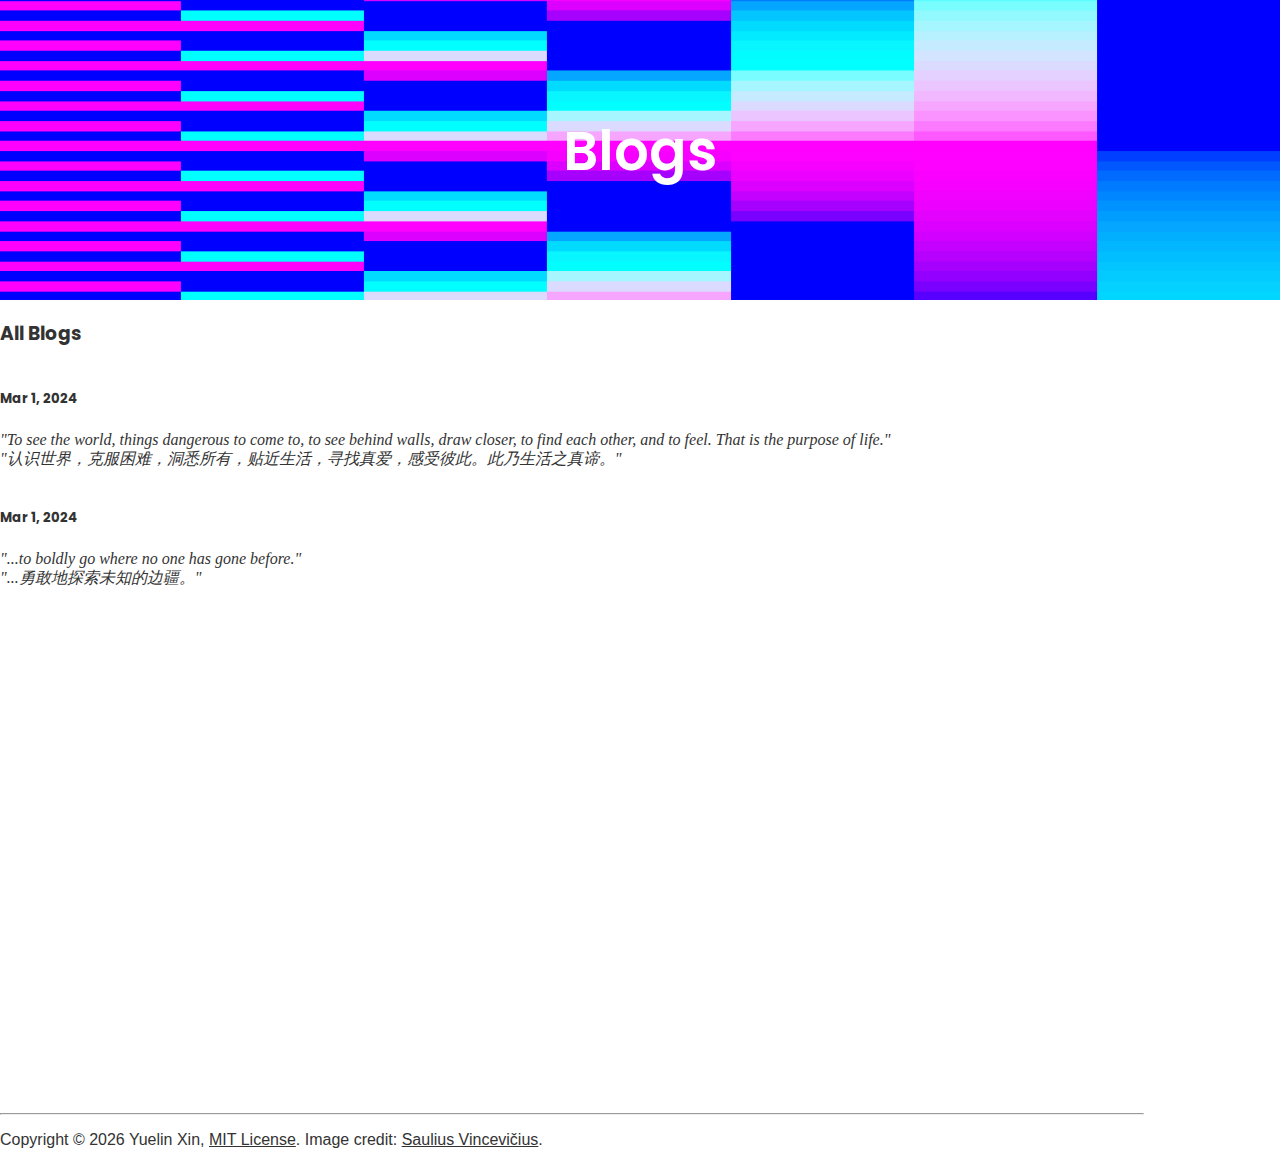
==== blog.html @ 6c09307c "update blog" ====
<!DOCTYPE html>
<html lang="en">
<head>
    <meta charset="UTF-8">
    <meta name="viewport" content="width=device-width, initial-scale=1.0">
    <meta http-equiv="X-UA-Compatible" content="ie=edge">
    <link href="https://cdn.jsdelivr.net/npm/bootstrap@5.3.2/dist/css/bootstrap.min.css" rel="stylesheet" 
        integrity="sha384-T3c6CoIi6uLrA9TneNEoa7RxnatzjcDSCmG1MXxSR1GAsXEV/Dwwykc2MPK8M2HN" crossorigin="anonymous">
    <link rel="stylesheet" href="https://use.fontawesome.com/releases/v5.15.4/css/all.css" 
        integrity="sha384-DyZ88mC6Up2uqS4h/KRgHuoeGwBcD4Ng9SiP4dIRy0EXTlnuz47vAwmeGwVChigm" 
        crossorigin="anonymous"/>
    <link rel="stylesheet" href="style.css">
    <link rel="icon" href="images/leeds.jpg">
    <script src="https://cdn.jsdelivr.net/npm/bootstrap@5.3.2/dist/js/bootstrap.bundle.min.js" 
        integrity="sha384-C6RzsynM9kWDrMNeT87bh95OGNyZPhcTNXj1NW7RuBCsyN/o0jlpcV8Qyq46cDfL" crossorigin="anonymous"></script>
    <title>Blogs | Yuelin Xin</title>
</head>
<body>
    <div class="mb-5" id="blog-header">
        <h1>Blogs</h1>
    </div>
    <div class="row wrapper m-auto text-center" id="blog-body">

        <div class="col-md-8 col-sm-12 text-center m-auto">
            <h3 class="mb-5">
                All Blogs
            </h3>
            <!-- <img src="images/github-bk.svg" width="300" />
            <p style="color: #888;">
                No content yet, please come back later.
            </p> -->
            <div class="blog-card mb-4 mx-3">
                <div class="row g-0">
                    <div class="col-md-3">
                        <h5 class="blog-time">Mar 1, 2024</h5>
                    </div>
                    <div class="col-md-9">
                        <p class="quote">
                            "To see the world, things dangerous to come to, to see behind walls, draw closer,
                            to find each other, and to feel. That is the purpose of life."<br/>
                            "认识世界，克服困难，洞悉所有，贴近生活，寻找真爱，感受彼此。此乃生活之真谛。"
                        </p>
                    </div>
                </div>
            </div>
            <div class="blog-card mb-4 mx-3">
                <div class="row g-0">
                    <div class="col-md-3">
                        <h5 class="blog-time">Mar 1, 2024</h5>
                    </div>
                    <div class="col-md-9">
                        <p class="quote">
                            "...to boldly go where no one has gone before."<br/>
                            "...勇敢地探索未知的边疆。"
                        </p>
                    </div>
                </div>
            </div>
        </div>

        <div class="col-md-12 text-center" style="height: 500px;">
            
        </div>

        <hr/>
        <footer class="col-mb-12 p-3 text-center">
            <p class="text-body-secondary">
                Copyright &copy; 
                <span id="copyright-year"></span>  
                Yuelin Xin, 
                <a href="https://github.com/yuelinxin/yuelinxin.github.io/blob/main/LICENSE" target="_blank">
                    MIT License</a>.
                Image credit:
                <a href="https://github.com/Biebras" target="_blank">
                    Saulius Vincevičius</a>.
            </p>
        </footer>
        
    </div>
    <script>
        window.onload = function() {
            var currentYear = new Date().getFullYear();
            var copyrightElement = document.querySelector('#copyright-year');
            copyrightElement.innerHTML = currentYear;
        }
    </script>
</body>
</html>
---- style.css ----
/* global */
@import url('https://fonts.googleapis.com/css?family=Roboto');
@import url('https://fonts.googleapis.com/css2?family=Ubuntu:wght@500&display=swap');
@import url('https://fonts.googleapis.com/css2?family=Poppins:ital,wght@0,100;0,200;0,300;0,400;0,500;0,600;0,700;0,800;0,900;1,100;1,200;1,300;1,400;1,500;1,600;1,700;1,800;1,900&display=swap');
@import url("https://cdn.jsdelivr.net/npm/bootstrap-icons@1.11.1/font/bootstrap-icons.css");

body{
    margin: 0;
    padding: 0;
    font-family: Helvetica, sans-serif;
    background-color: #fff;
    color: #333;
}

h1, h2, h3, h4, h5 {
    font-family: 'Poppins', 'Roboto', sans-serif;
    /* font-family: 'Ubuntu', sans-serif; */
    /* font-family: Helvetica, sans-serif; */
    /* font-weight: 500; */
}

a {
    color: inherit;
    width: fit-content;
    height: fit-content;
    /* color: #333; */
    /* text-decoration: none; */
}

a:hover {
    color: #999;
}

.wrapper {
    max-width: 1144px;
}





/* index.html */

#navbar {
    background-color: rgb(203, 218, 252);
    font-family: 'Poppins', 'Roboto', sans-serif;
    font-size: 15px;
    border-radius: 10px;
    margin-left: 15px;
    margin-right: 15px;
    width: calc(100% - 30px);
}

#navbar a {
    color: black;
}

#navbar a:hover {
    color: #999;
}

#navbar .nav-link {
    margin-right: 18px;
}

#navbar .navbar-brand {
    margin-right: 27px !important;
}

#avatar-block i {
    font-size: 20px;
    margin-left: 6px;
    margin-right: 6px;
}

.card img {
    width: 100%;
    /* height: 100%;
    object-fit: cover; */
}

.card {
    /* box-shadow: 0 0 10px rgba(0,0,0,0.1); */
    overflow: hidden;
}

.btn-research {
    font-size: 13px;
    padding-top: 2px;
    padding-bottom: 2px;
    padding-left: 9px;
    padding-right: 9px;
}

.btn-collapse {
    font-size: 15px;
    padding-top: 2px;
    padding-bottom: 2px;
    padding-left: 9px;
    padding-right: 9px;
    border-radius: 20px;
}

.bg-tag {
    border-radius: 20px;
    font-weight: 600;
    color: rgb(13, 110, 253);
    background-color: rgba(13, 110, 253, 0.25) !important;
}


/* blog.html */

#blog-header {
    background-color: rgb(203, 218, 252);
    font-family: 'Poppins', 'Roboto', sans-serif;
    width: 100%;
    height: 300px;
    display: flex;
    justify-content: center;
    align-items: center;
    background-image: url('images/blog-bk.png');
    background-size: cover;
    background-position: center;
    background-repeat: no-repeat;
}

#blog-header h1 {
    font-size: 55px;
    font-weight: 600;
    color: #fff;
}

.blog-card
{
    overflow: hidden;
    text-align: left;
}

.blog-time
{
    height: 100%;
    /* text-align: right; */
}

/* .blog-body
{
} */

.quote {
    font-family: 'Times New Roman', Times, serif;
    font-style: italic;
    font-weight: thin;
    color: #333;
}
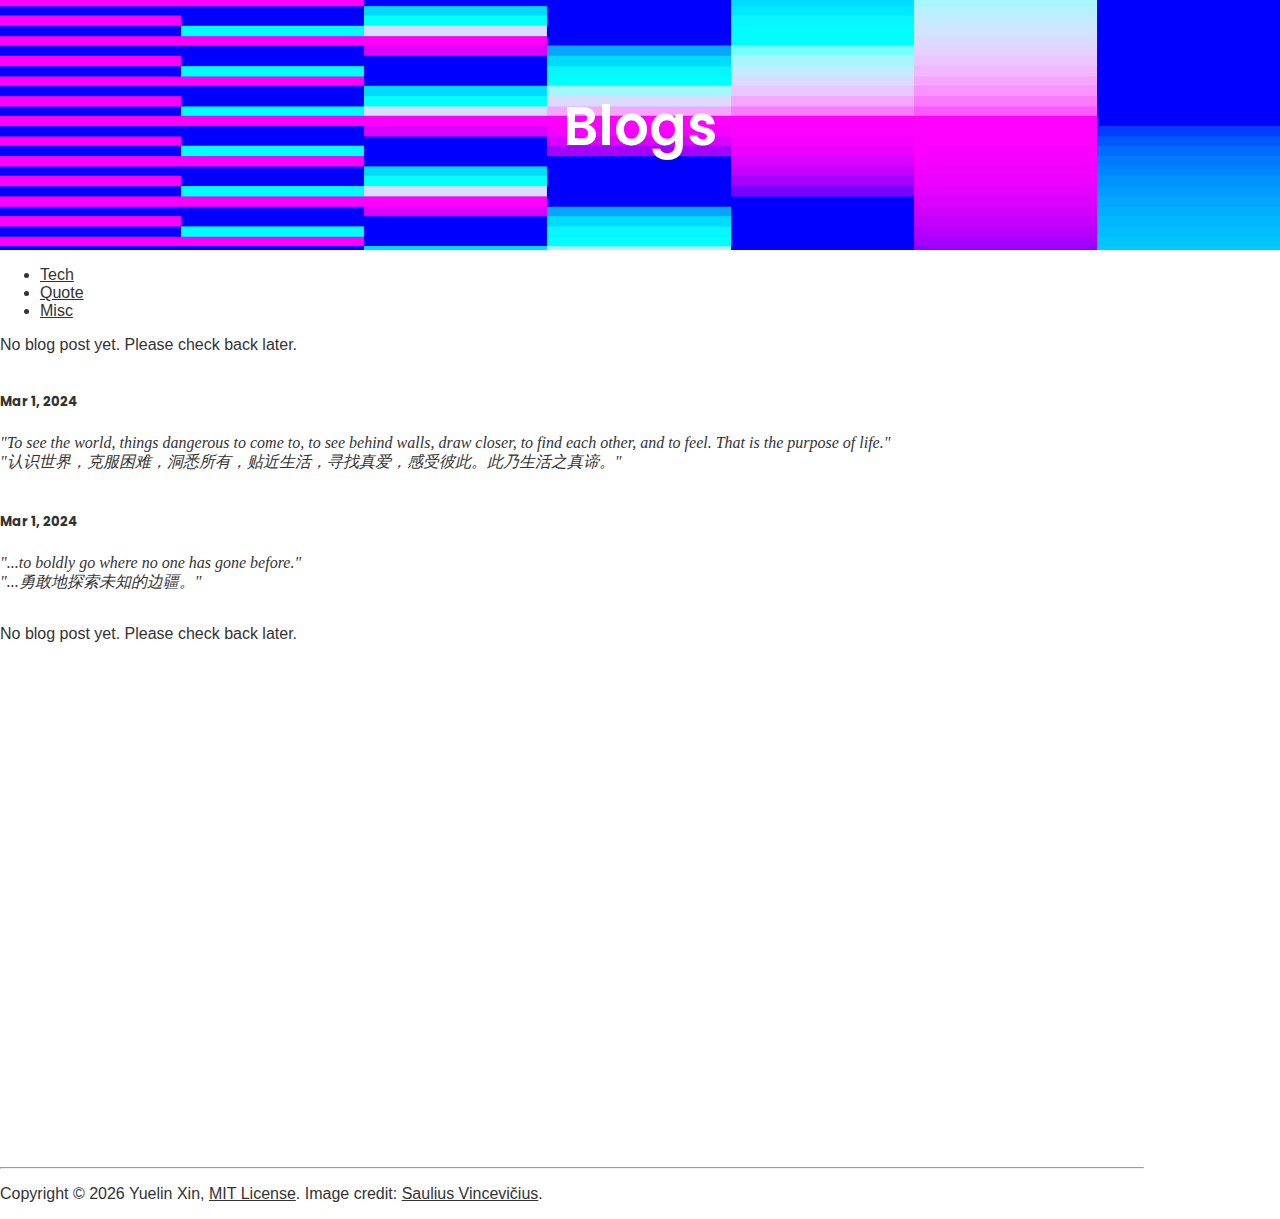
==== commit 5f137a1a: "update blog design" ====
--- a/blog.html
+++ b/blog.html
@@ -19,41 +19,55 @@
     <div class="mb-5" id="blog-header">
         <h1>Blogs</h1>
     </div>
-    <div class="row wrapper m-auto text-center" id="blog-body">
+    <div class="row wrapper m-auto" id="blog-body">
 
-        <div class="col-md-8 col-sm-12 text-center m-auto">
-            <h3 class="mb-5">
-                All Blogs
-            </h3>
-            <!-- <img src="images/github-bk.svg" width="300" />
-            <p style="color: #888;">
-                No content yet, please come back later.
-            </p> -->
-            <div class="blog-card mb-4 mx-3">
-                <div class="row g-0">
-                    <div class="col-md-3">
-                        <h5 class="blog-time">Mar 1, 2024</h5>
+        <div class="col-md-8 col-sm-12 m-auto">
+            <ul class="nav nav-underline d-flex justify-content-center mb-5" role="tablist">
+                <li class="nav-item">
+                    <a class="nav-link active" id="tech-tab" data-bs-toggle="tab" href="#blog-tech" role="tab" aria-controls="blog-tech" aria-selected="true">Tech</a>
+                </li>
+                <li class="nav-item">
+                    <a class="nav-link" id="quote-tab" data-bs-toggle="tab" href="#blog-quote" role="tab" aria-controls="blog-quote" aria-selected="false">Quote</a>
+                </li>
+                <li class="nav-item">
+                    <a class="nav-link" id="misc-tab" data-bs-toggle="tab" href="#blog-misc" role="tab" aria-controls="blog-misc" aria-selected="false">Misc</a>
+                </li>
+            </ul>
+            <div class="tab-content">
+                <div class="tab-pane fade show active" id="blog-tech" role="tabpanel">
+                    <p class="text-center">No blog post yet. Please check back later.</p>
+                </div>
+                <div class="tab-pane fade" id="blog-quote" role="tabpanel">
+                    <div class="blog-card mb-4 mx-3">
+                        <div class="row g-0">
+                            <div class="col-md-3">
+                                <h5 class="blog-time">Mar 1, 2024</h5>
+                            </div>
+                            <div class="col-md-9">
+                                <p class="quote">
+                                    "To see the world, things dangerous to come to, to see behind walls, draw closer,
+                                    to find each other, and to feel. That is the purpose of life."<br/>
+                                    "认识世界，克服困难，洞悉所有，贴近生活，寻找真爱，感受彼此。此乃生活之真谛。"
+                                </p>
+                            </div>
+                        </div>
                     </div>
-                    <div class="col-md-9">
-                        <p class="quote">
-                            "To see the world, things dangerous to come to, to see behind walls, draw closer,
-                            to find each other, and to feel. That is the purpose of life."<br/>
-                            "认识世界，克服困难，洞悉所有，贴近生活，寻找真爱，感受彼此。此乃生活之真谛。"
-                        </p>
+                    <div class="blog-card mb-4 mx-3">
+                        <div class="row g-0">
+                            <div class="col-md-3">
+                                <h5 class="blog-time">Mar 1, 2024</h5>
+                            </div>
+                            <div class="col-md-9">
+                                <p class="quote">
+                                    "...to boldly go where no one has gone before."<br/>
+                                    "...勇敢地探索未知的边疆。"
+                                </p>
+                            </div>
+                        </div>
                     </div>
                 </div>
-            </div>
-            <div class="blog-card mb-4 mx-3">
-                <div class="row g-0">
-                    <div class="col-md-3">
-                        <h5 class="blog-time">Mar 1, 2024</h5>
-                    </div>
-                    <div class="col-md-9">
-                        <p class="quote">
-                            "...to boldly go where no one has gone before."<br/>
-                            "...勇敢地探索未知的边疆。"
-                        </p>
-                    </div>
+                <div class="tab-pane fade" id="blog-misc" role="tabpanel">
+                    <p class="text-center">No blog post yet. Please check back later.</p>
                 </div>
             </div>
         </div>
--- a/style.css
+++ b/style.css
@@ -115,7 +115,7 @@
     background-color: rgb(203, 218, 252);
     font-family: 'Poppins', 'Roboto', sans-serif;
     width: 100%;
-    height: 300px;
+    height: 250px;
     display: flex;
     justify-content: center;
     align-items: center;
@@ -129,6 +129,11 @@
     font-size: 55px;
     font-weight: 600;
     color: #fff;
+}
+
+.nav-underline a
+{
+    color: #333 !important;
 }
 
 .blog-card
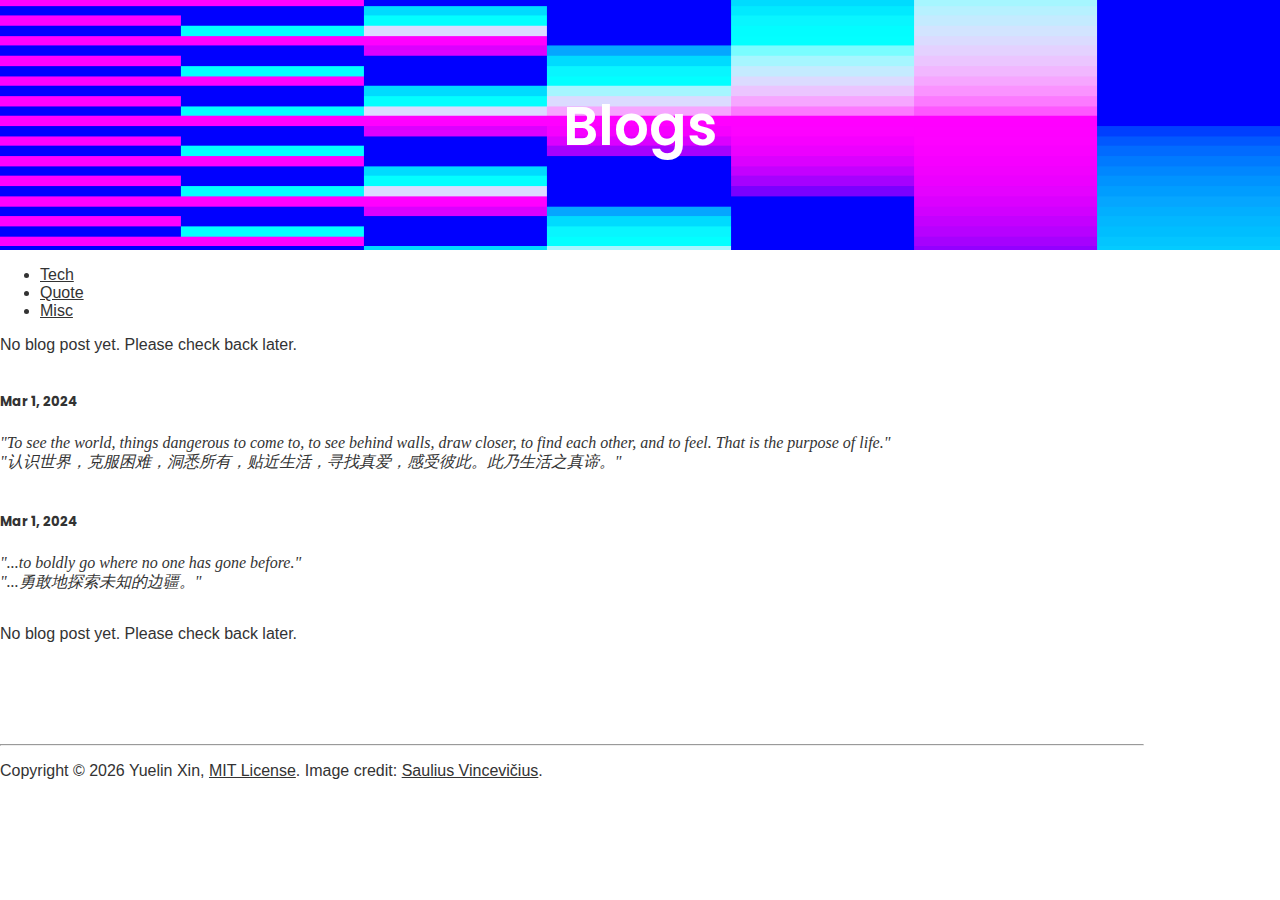
==== commit c19662a4: "update blog" ====
--- a/blog.html
+++ b/blog.html
@@ -33,7 +33,7 @@
                     <a class="nav-link" id="misc-tab" data-bs-toggle="tab" href="#blog-misc" role="tab" aria-controls="blog-misc" aria-selected="false">Misc</a>
                 </li>
             </ul>
-            <div class="tab-content">
+            <div class="tab-content" style="min-height: 400px;">
                 <div class="tab-pane fade show active" id="blog-tech" role="tabpanel">
                     <p class="text-center">No blog post yet. Please check back later.</p>
                 </div>
@@ -72,10 +72,6 @@
             </div>
         </div>
 
-        <div class="col-md-12 text-center" style="height: 500px;">
-            
-        </div>
-
         <hr/>
         <footer class="col-mb-12 p-3 text-center">
             <p class="text-body-secondary">
--- a/style.css
+++ b/style.css
@@ -42,10 +42,13 @@
 /* index.html */
 
 #navbar {
-    background-color: rgb(203, 218, 252);
+    /* background-color: rgb(203, 218, 252); */
+    background-color: rgb(250, 250, 250);
+    border: 1px solid rgba(0,0,0,0.1);
     font-family: 'Poppins', 'Roboto', sans-serif;
+    /* font-family: Helvetica, sans-serif; */
     font-size: 15px;
-    border-radius: 10px;
+    border-radius: 30px;
     margin-left: 15px;
     margin-right: 15px;
     width: calc(100% - 30px);
@@ -55,22 +58,39 @@
     color: black;
 }
 
-#navbar a:hover {
-    color: #999;
+#home-nav .nav-link
+{
+    border-radius: 20px !important;
+    padding-left: 16px !important;
+    padding-right: 16px !important;
+    margin-right: 7px !important;
 }
 
-#navbar .nav-link {
-    margin-right: 18px;
+#home-nav .nav-link:hover
+{
+    background-color: rgba(13, 110, 253, 0.25) !important;
+}
+
+#home-nav .active
+{
+    /* color: white !important; */
+    background-color: rgba(13, 110, 253, 0.25) !important;
 }
 
 #navbar .navbar-brand {
-    margin-right: 27px !important;
+    margin-right: 25px !important;
 }
 
 #avatar-block i {
     font-size: 20px;
     margin-left: 6px;
     margin-right: 6px;
+}
+
+#avatar-block img
+{
+    width: 100%;
+    max-width: 165px;
 }
 
 .card img {
@@ -106,6 +126,14 @@
     font-weight: 600;
     color: rgb(13, 110, 253);
     background-color: rgba(13, 110, 253, 0.25) !important;
+}
+
+.news-card
+{
+    overflow: hidden;
+    text-align: left;
+    border-left: 3px solid #ddd;
+    padding-left: 15px;
 }
 
 
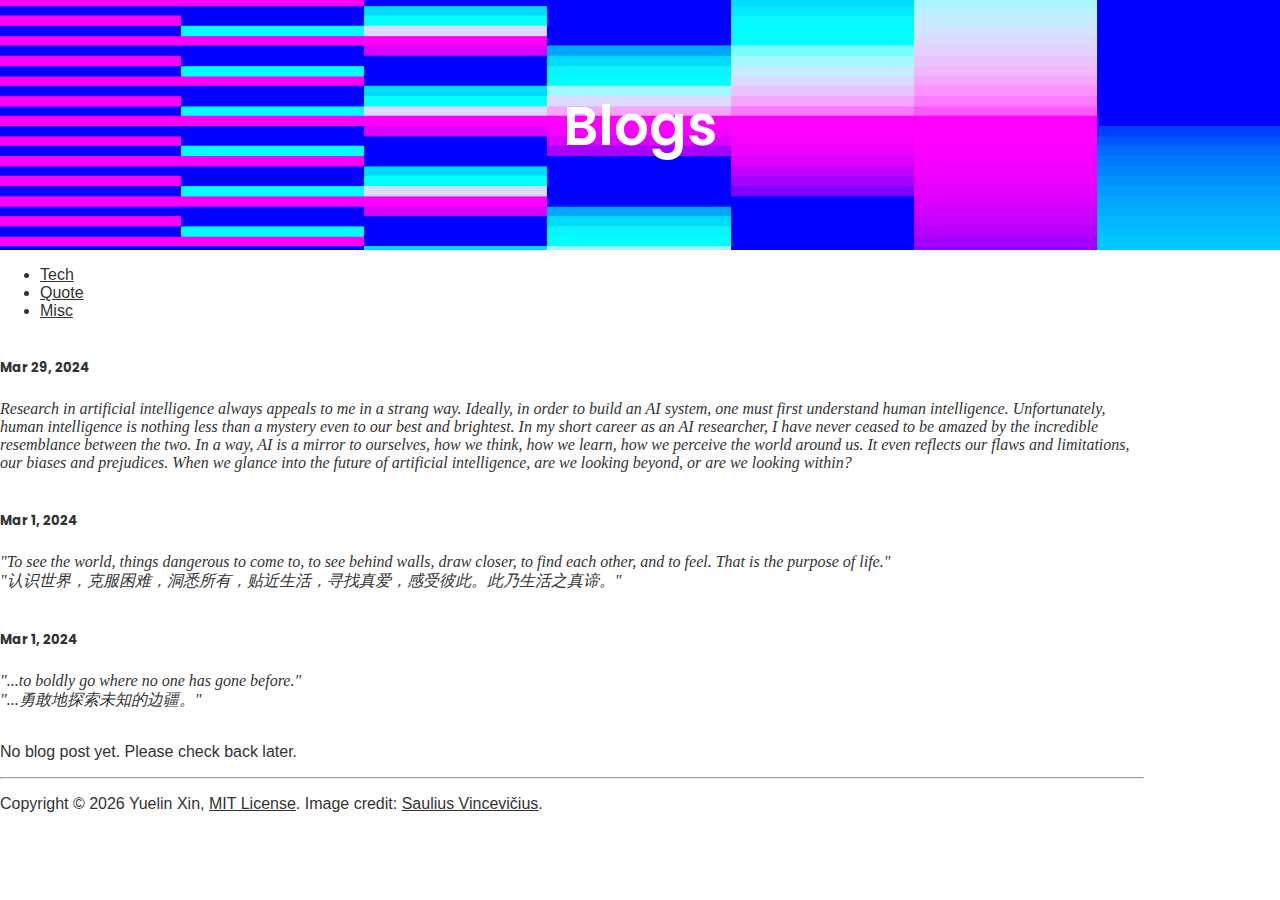
==== commit 5ae7a6ad: "update blog" ====
--- a/blog.html
+++ b/blog.html
@@ -35,7 +35,24 @@
             </ul>
             <div class="tab-content" style="min-height: 400px;">
                 <div class="tab-pane fade show active" id="blog-tech" role="tabpanel">
-                    <p class="text-center">No blog post yet. Please check back later.</p>
+                    <div class="blog-card mb-4 mx-3">
+                        <div class="row g-0">
+                            <div class="col-md-3">
+                                <h5 class="blog-time">Mar 29, 2024</h5>
+                            </div>
+                            <div class="col-md-9">
+                                <p class="quote">
+                                    Research in artificial intelligence always appeals to me in a strang way. 
+                                    Ideally, in order to build an AI system, one must first understand human intelligence. 
+                                    Unfortunately, human intelligence is nothing less than a mystery even to our best and brightest. 
+                                    In my short career as an AI researcher, I have never ceased to be amazed by the incredible resemblance between the two.
+                                    In a way, AI is a mirror to ourselves, how we think, how we learn, how we perceive the world around us. 
+                                    It even reflects our flaws and limitations, our biases and prejudices. 
+                                    When we glance into the future of artificial intelligence, are we looking beyond, or are we looking within?
+                                </p>
+                            </div>
+                        </div>
+                    </div>
                 </div>
                 <div class="tab-pane fade" id="blog-quote" role="tabpanel">
                     <div class="blog-card mb-4 mx-3">
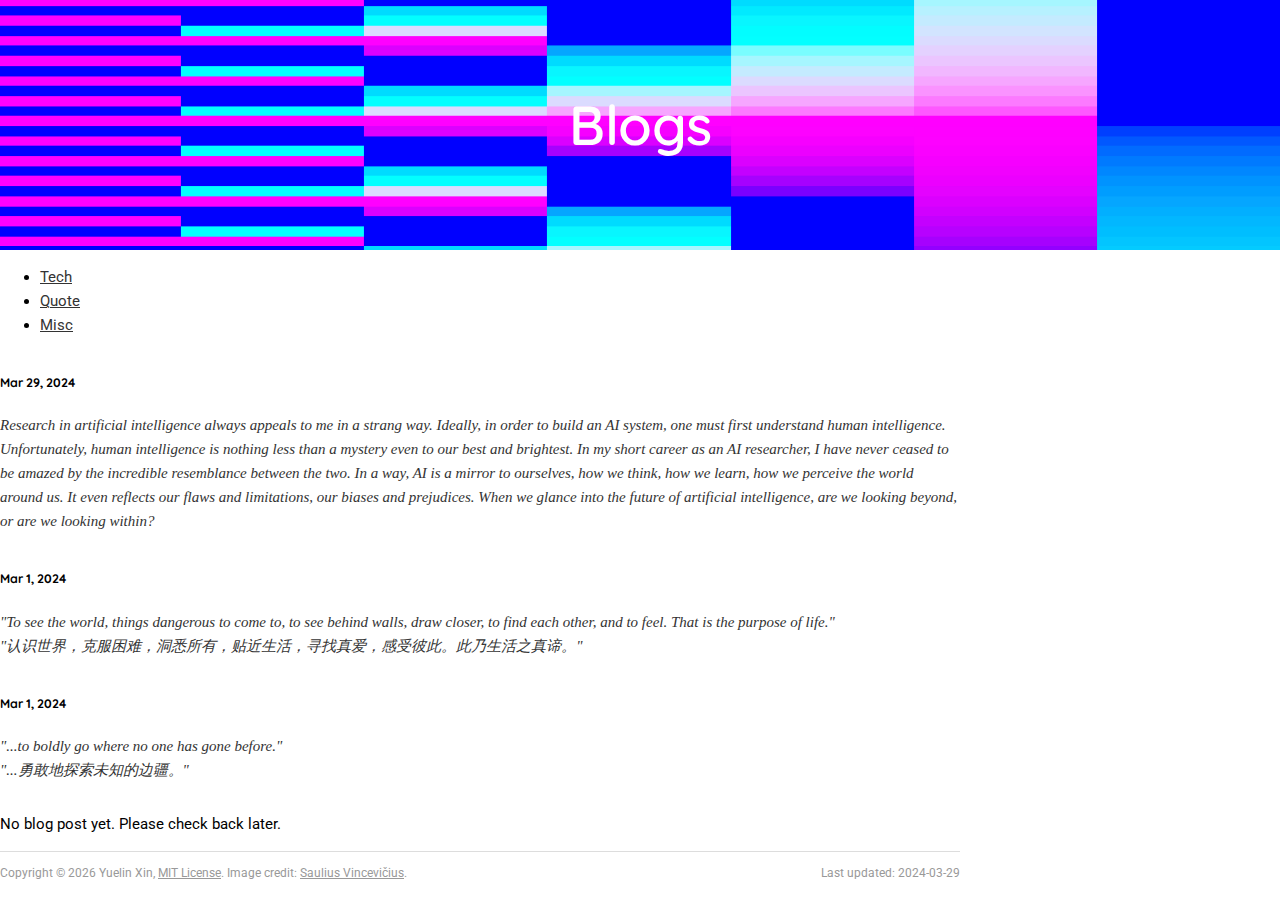
==== commit bef18f0b: "change homepage template" ====
--- a/blog.html
+++ b/blog.html
@@ -10,7 +10,7 @@
         integrity="sha384-DyZ88mC6Up2uqS4h/KRgHuoeGwBcD4Ng9SiP4dIRy0EXTlnuz47vAwmeGwVChigm" 
         crossorigin="anonymous"/>
     <link rel="stylesheet" href="style.css">
-    <link rel="icon" href="images/leeds.jpg">
+    <link rel="icon" href="images/uci_icon.png">
     <script src="https://cdn.jsdelivr.net/npm/bootstrap@5.3.2/dist/js/bootstrap.bundle.min.js" 
         integrity="sha384-C6RzsynM9kWDrMNeT87bh95OGNyZPhcTNXj1NW7RuBCsyN/o0jlpcV8Qyq46cDfL" crossorigin="anonymous"></script>
     <title>Blogs | Yuelin Xin</title>
@@ -89,8 +89,7 @@
             </div>
         </div>
 
-        <hr/>
-        <footer class="col-mb-12 p-3 text-center">
+        <footer class="footer col-mb-12 p-3">
             <p class="text-body-secondary">
                 Copyright &copy; 
                 <span id="copyright-year"></span>  
@@ -100,6 +99,9 @@
                 Image credit:
                 <a href="https://github.com/Biebras" target="_blank">
                     Saulius Vincevičius</a>.
+            </p>
+            <p>
+                Last updated: 2024-03-29
             </p>
         </footer>
         
--- a/style.css
+++ b/style.css
@@ -3,17 +3,37 @@
 @import url('https://fonts.googleapis.com/css2?family=Ubuntu:wght@500&display=swap');
 @import url('https://fonts.googleapis.com/css2?family=Poppins:ital,wght@0,100;0,200;0,300;0,400;0,500;0,600;0,700;0,800;0,900;1,100;1,200;1,300;1,400;1,500;1,600;1,700;1,800;1,900&display=swap');
 @import url("https://cdn.jsdelivr.net/npm/bootstrap-icons@1.11.1/font/bootstrap-icons.css");
+@import url('https://fonts.googleapis.com/css2?family=Quicksand:wght@300..700&display=swap');
 
 body{
     margin: 0;
     padding: 0;
-    font-family: Helvetica, sans-serif;
-    background-color: #fff;
-    color: #333;
+    transition:
+            color 0.5s,
+            background-color 0.5s;
+    line-height: 1.6;
+    font-family:
+            Inter,
+            -apple-system,
+            BlinkMacSystemFont,
+            'Segoe UI',
+            Roboto,
+            Oxygen,
+            Ubuntu,
+            Cantarell,
+            'Fira Sans',
+            'Droid Sans',
+            'Helvetica Neue',
+            sans-serif;
+    font-size: 15px;
+    text-rendering: optimizeLegibility;
+    -webkit-font-smoothing: antialiased;
+    -moz-osx-font-smoothing: grayscale;
 }
 
 h1, h2, h3, h4, h5 {
-    font-family: 'Poppins', 'Roboto', sans-serif;
+    font-family: "Quicksand", sans-serif;
+    /*font-family: 'Poppins', 'Roboto', sans-serif;*/
     /* font-family: 'Ubuntu', sans-serif; */
     /* font-family: Helvetica, sans-serif; */
     /* font-weight: 500; */
@@ -21,10 +41,7 @@
 
 a {
     color: inherit;
-    width: fit-content;
     height: fit-content;
-    /* color: #333; */
-    /* text-decoration: none; */
 }
 
 a:hover {
@@ -32,65 +49,84 @@
 }
 
 .wrapper {
-    max-width: 1144px;
-}
-
-
-
-
+    max-width: 960px;
+}
 
 /* index.html */
 
-#navbar {
-    /* background-color: rgb(203, 218, 252); */
-    background-color: rgb(250, 250, 250);
-    border: 1px solid rgba(0,0,0,0.1);
-    font-family: 'Poppins', 'Roboto', sans-serif;
-    /* font-family: Helvetica, sans-serif; */
-    font-size: 15px;
-    border-radius: 30px;
-    margin-left: 15px;
-    margin-right: 15px;
-    width: calc(100% - 30px);
-}
-
-#navbar a {
-    color: black;
-}
-
-#home-nav .nav-link
-{
-    border-radius: 20px !important;
-    padding-left: 16px !important;
-    padding-right: 16px !important;
-    margin-right: 7px !important;
-}
-
-#home-nav .nav-link:hover
-{
-    background-color: rgba(13, 110, 253, 0.25) !important;
-}
-
-#home-nav .active
-{
-    /* color: white !important; */
-    background-color: rgba(13, 110, 253, 0.25) !important;
-}
-
-#navbar .navbar-brand {
-    margin-right: 25px !important;
-}
-
-#avatar-block i {
+#main{
+    display: flex;
+    flex-wrap: wrap;
+    position: relative;
+    background-position: center;
+    background-size: cover;
+    background-repeat: no-repeat;
+    top: 60px;
+    justify-content: center;
+}
+
+.navbar {
+    background-color: rgba(255, 255, 255, 0.8) !important;
+    backdrop-filter: saturate(1.8) blur(20px);
+    -webkit-backdrop-filter: saturate(1.8) blur(20px);
+    width: 100vw;
+    justify-content: center;
+    font-size: 14px;
+    position: fixed;
+    color: gray;
+    z-index: 100;
+    transition: all 0.2s ease-in-out;
+}
+
+.navbar-toggler {
+    border: none;
+}
+
+.navbar-toggler:focus,
+.navbar-toggler:active {
+    outline: none !important;
+    box-shadow: none !important;
+}
+
+.logo {
+    height: 18px;
+    position: relative;
+    top: -4px;
+}
+
+.mobile-hide {
+    transition: all 0.4s ease-in-out;
+}
+
+.nav-item-custom {
+    display: flex;
+    align-items: center;
+    justify-content: space-between;
+}
+
+.hide {
+    display: none;
+}
+
+#avatar {
+    width: 100%;
+    max-width: 240px;
+    border-radius: 120px;
+    overflow: hidden;
+}
+
+.profile-info-icon{
     font-size: 20px;
     margin-left: 6px;
     margin-right: 6px;
 }
 
-#avatar-block img
-{
-    width: 100%;
-    max-width: 165px;
+.profile-email-area{
+    margin-left: 7px;
+}
+
+#avatar-block .label-i {
+    font-size: inherit;
 }
 
 .card img {
@@ -102,6 +138,13 @@
 .card {
     /* box-shadow: 0 0 10px rgba(0,0,0,0.1); */
     overflow: hidden;
+    background-color: transparent;
+}
+
+.research-card{
+    border: none;
+    margin-top: 40px;
+    margin-bottom: 40px;
 }
 
 .btn-research {
@@ -134,6 +177,37 @@
     text-align: left;
     border-left: 3px solid #ddd;
     padding-left: 15px;
+    margin-bottom: 30px;
+}
+
+.school-logo
+{
+    width: 100px !important; 
+    position: absolute !important; 
+    top: -20px !important; 
+    right: -20px !important; 
+    opacity: 0.25;
+    z-index: -1;
+}
+
+.news-date{
+    display: flex;
+    flex-direction: column;
+    justify-content: center;
+}
+
+.footer{
+    display: flex;
+    justify-content: space-between;
+    font-size: 12px;
+    color: #999999;
+    border-top-style: solid;
+    border-width: 1px;
+    border-color: #dddddd;
+}
+
+.news-date-month{
+    font-size: 16px;
 }
 
 
@@ -173,16 +247,86 @@
 .blog-time
 {
     height: 100%;
-    /* text-align: right; */
-}
-
-/* .blog-body
-{
-} */
+}
 
 .quote {
     font-family: 'Times New Roman', Times, serif;
     font-style: italic;
-    font-weight: thin;
+    font-weight: lighter;
     color: #333;
 }
+
+.info-banner{
+    background-color: #f5f5f5;
+    width: 100vw;
+    height: fit-content;
+    transition: all 0.4s ease-in-out;
+}
+
+@media (max-width: 992px) {
+    .navbar {
+        justify-content: space-between;
+    }
+
+    .mobile-hide {
+        height: 0;
+        z-index: 2;
+        overflow: hidden;
+        width: 100vw;
+        background-color: transparent;
+        font-size: 17px;
+    }
+
+    .mobile-hide .navbar-nav {
+        margin: 25px;
+        margin-left: 10px;
+        margin-right: 10px;
+    }
+
+    .mobile-show {
+        height: calc(100vh - 54px);
+    }
+
+    .profile-button-active {
+        font-size: 25px;
+    }
+
+    .nav-item-custom {
+        margin-bottom: 10px;
+    }
+
+    .hide {
+        display: block;
+    }
+
+    .info-banner .wrapper {
+        flex-direction: column;
+        text-align: center;
+    }
+
+    .info-banner .first {
+        order: 2;
+        margin-top: 24px;
+    }
+
+    .info-banner .second {
+        order: 1;
+    }
+
+    .news-date{
+        flex-direction: row;
+        justify-content: normal;
+        margin-bottom: 10px;
+    }
+
+    .news-date-month{
+        margin-left: 8px;
+        margin-top: 2px;
+        font-size: 14px;
+    }
+
+    .footer{
+        flex-direction: column;
+        align-items: center;
+    }
+}
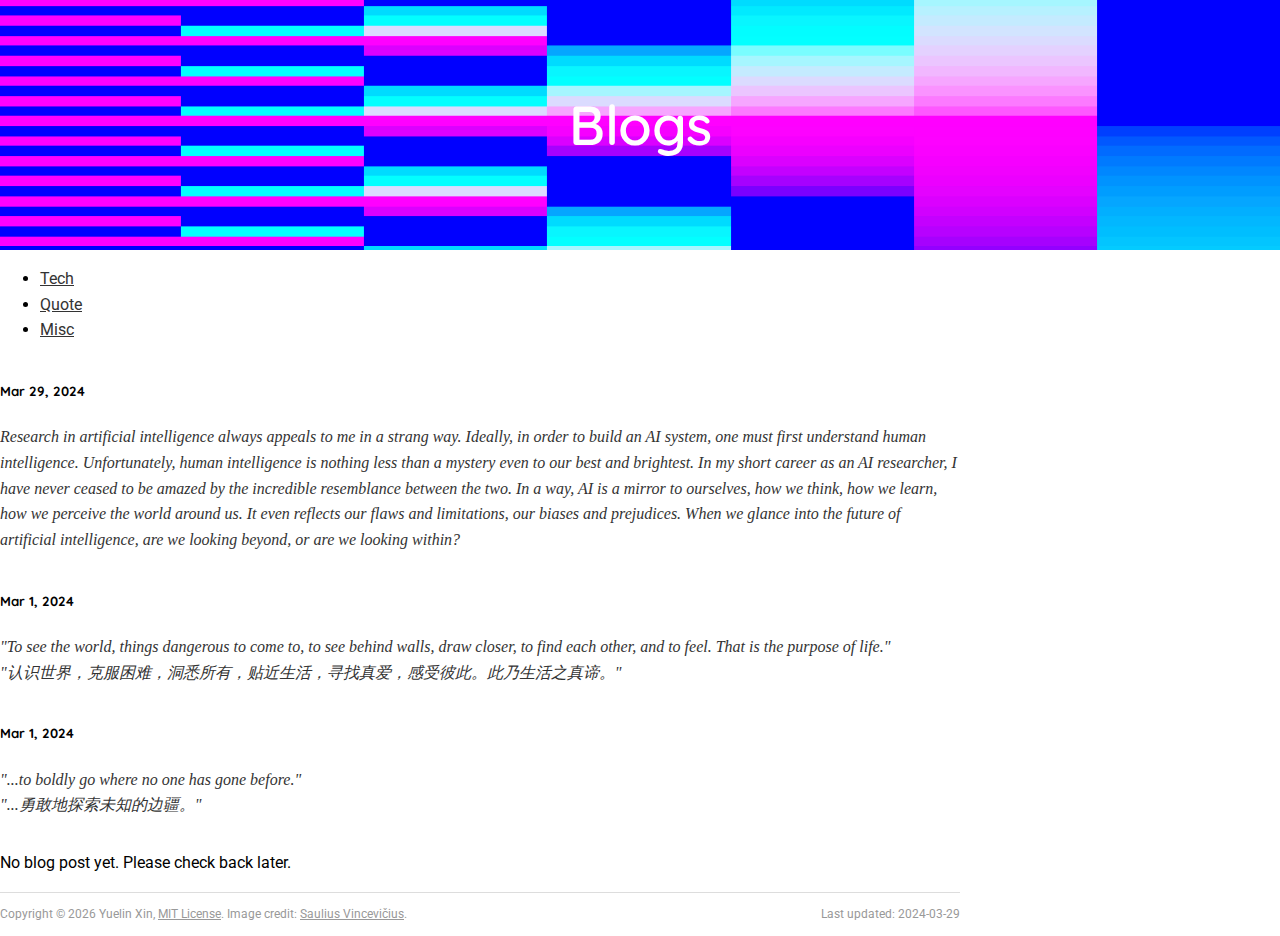
==== commit de889252: "update profile pic" ====
--- a/blog.html
+++ b/blog.html
@@ -10,7 +10,7 @@
         integrity="sha384-DyZ88mC6Up2uqS4h/KRgHuoeGwBcD4Ng9SiP4dIRy0EXTlnuz47vAwmeGwVChigm" 
         crossorigin="anonymous"/>
     <link rel="stylesheet" href="style.css">
-    <link rel="icon" href="images/uci_icon.png">
+    <link rel="icon" href="images/weblogo.png">
     <script src="https://cdn.jsdelivr.net/npm/bootstrap@5.3.2/dist/js/bootstrap.bundle.min.js" 
         integrity="sha384-C6RzsynM9kWDrMNeT87bh95OGNyZPhcTNXj1NW7RuBCsyN/o0jlpcV8Qyq46cDfL" crossorigin="anonymous"></script>
     <title>Blogs | Yuelin Xin</title>
@@ -90,7 +90,7 @@
         </div>
 
         <footer class="footer col-mb-12 p-3">
-            <p class="text-body-secondary">
+            <p class="text-center">
                 Copyright &copy; 
                 <span id="copyright-year"></span>  
                 Yuelin Xin, 
--- a/style.css
+++ b/style.css
@@ -25,7 +25,7 @@
             'Droid Sans',
             'Helvetica Neue',
             sans-serif;
-    font-size: 15px;
+    font-size: 16px;
     text-rendering: optimizeLegibility;
     -webkit-font-smoothing: antialiased;
     -moz-osx-font-smoothing: grayscale;
@@ -61,7 +61,7 @@
     background-position: center;
     background-size: cover;
     background-repeat: no-repeat;
-    top: 60px;
+    top: 53px;
     justify-content: center;
 }
 
@@ -115,6 +115,27 @@
     overflow: hidden;
 }
 
+.info-banner{
+    width: 100vw;
+    height: fit-content;
+    transition: all 0.4s ease-in-out;
+}
+
+#info-banner {
+    background-position: center;
+    background-size: cover;
+    background-repeat: no-repeat;
+    overflow: hidden;
+    /* border-top: 0.5px solid lightgray; */
+    border-bottom: 0.5px solid lightgray;
+}
+
+#info-banner .background-filter {
+    background-color: rgba(255, 255, 255, 0.75);
+    backdrop-filter: saturate(1.8) blur(30px);
+    -webkit-backdrop-filter: saturate(1.8) blur(30px);
+}
+
 .profile-info-icon{
     font-size: 20px;
     margin-left: 6px;
@@ -210,6 +231,18 @@
     font-size: 16px;
 }
 
+.btn-arxiv{
+    background-color: #f1f1f1;
+}
+
+.btn-arxiv:hover{
+    background-color: #eaeaea;
+}
+
+.btn-arxiv img{
+    width: 10px!important;
+}
+
 
 /* blog.html */
 
@@ -254,13 +287,6 @@
     font-style: italic;
     font-weight: lighter;
     color: #333;
-}
-
-.info-banner{
-    background-color: #f5f5f5;
-    width: 100vw;
-    height: fit-content;
-    transition: all 0.4s ease-in-out;
 }
 
 @media (max-width: 992px) {
@@ -329,4 +355,25 @@
         flex-direction: column;
         align-items: center;
     }
-}
+
+    .btn-research{
+        font-size: 0;
+        margin-right: 10px;
+        margin-bottom: 10px;
+        height: 40px!important;
+        border-radius: 20px;
+    }
+
+    .btn-research i{
+        font-size: 20px;
+    }
+
+    .btn-arxiv{
+        width: 40px;
+        height: 36px;
+    }
+
+    .btn-arxiv img{
+        width: 13px!important;
+    }
+}
